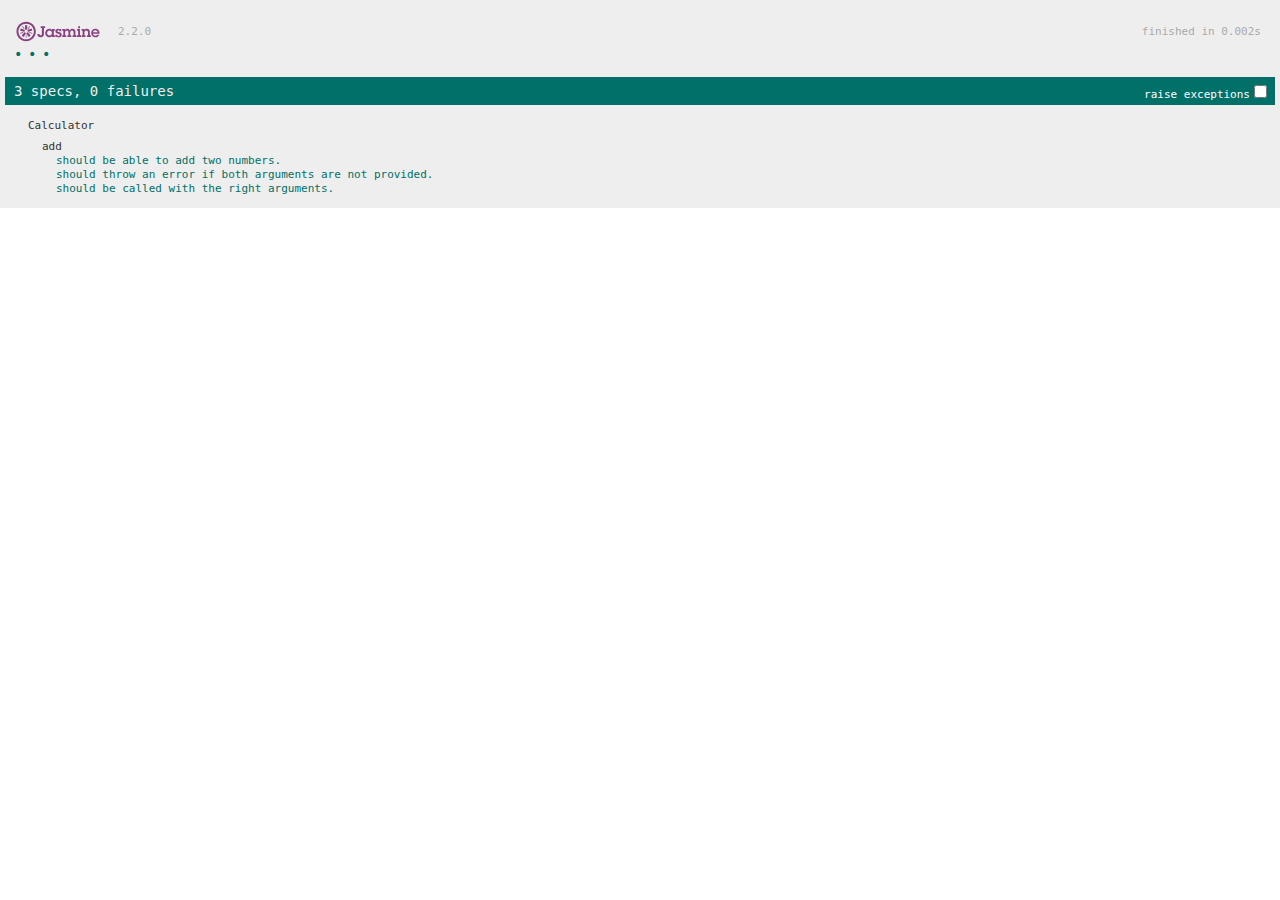
==== SpecRunner.html @ 1508240b "Jasmine" ====
<!DOCTYPE html>
<html>
<head>
  <meta charset="utf-8">
  <title>Jasmine Spec Runner v2.2.0</title>

  <link rel="shortcut icon" type="image/png" href="lib/jasmine-2.2.0/jasmine_favicon.png">
  <link rel="stylesheet" href="lib/jasmine-2.2.0/jasmine.css">

  <script src="lib/jasmine-2.2.0/jasmine.js"></script>
  <script src="lib/jasmine-2.2.0/jasmine-html.js"></script>
  <script src="lib/jasmine-2.2.0/boot.js"></script>

  <!-- include source files here... -->
  <script src="src/Calculator.js"></script>

  <!-- include spec files here... -->
  <script src="spec/SpecHelper.js"></script>
  <script src="spec/CalculatorSpec.js"></script>

</head>

<body>
</body>
</html>
---- lib/jasmine-2.2.0/jasmine.css ----
body { overflow-y: scroll; }

.jasmine_html-reporter { background-color: #eee; padding: 5px; margin: -8px; font-size: 11px; font-family: Monaco, "Lucida Console", monospace; line-height: 14px; color: #333; }
.jasmine_html-reporter a { text-decoration: none; }
.jasmine_html-reporter a:hover { text-decoration: underline; }
.jasmine_html-reporter p, .jasmine_html-reporter h1, .jasmine_html-reporter h2, .jasmine_html-reporter h3, .jasmine_html-reporter h4, .jasmine_html-reporter h5, .jasmine_html-reporter h6 { margin: 0; line-height: 14px; }
.jasmine_html-reporter .banner, .jasmine_html-reporter .symbol-summary, .jasmine_html-reporter .summary, .jasmine_html-reporter .result-message, .jasmine_html-reporter .spec .description, .jasmine_html-reporter .spec-detail .description, .jasmine_html-reporter .alert .bar, .jasmine_html-reporter .stack-trace { padding-left: 9px; padding-right: 9px; }
.jasmine_html-reporter .banner { position: relative; }
.jasmine_html-reporter .banner .title { background: url('[data-uri]') no-repeat; background: url('[data-uri]') no-repeat, none; -moz-background-size: 100%; -o-background-size: 100%; -webkit-background-size: 100%; background-size: 100%; display: block; float: left; width: 90px; height: 25px; }
.jasmine_html-reporter .banner .version { margin-left: 14px; position: relative; top: 6px; }
.jasmine_html-reporter .banner .duration { position: absolute; right: 14px; top: 6px; }
.jasmine_html-reporter #jasmine_content { position: fixed; right: 100%; }
.jasmine_html-reporter .version { color: #aaa; }
.jasmine_html-reporter .banner { margin-top: 14px; }
.jasmine_html-reporter .duration { color: #aaa; float: right; }
.jasmine_html-reporter .symbol-summary { overflow: hidden; *zoom: 1; margin: 14px 0; }
.jasmine_html-reporter .symbol-summary li { display: inline-block; height: 8px; width: 14px; font-size: 16px; }
.jasmine_html-reporter .symbol-summary li.passed { font-size: 14px; }
.jasmine_html-reporter .symbol-summary li.passed:before { color: #007069; content: "\02022"; }
.jasmine_html-reporter .symbol-summary li.failed { line-height: 9px; }
.jasmine_html-reporter .symbol-summary li.failed:before { color: #ca3a11; content: "\d7"; font-weight: bold; margin-left: -1px; }
.jasmine_html-reporter .symbol-summary li.disabled { font-size: 14px; }
.jasmine_html-reporter .symbol-summary li.disabled:before { color: #bababa; content: "\02022"; }
.jasmine_html-reporter .symbol-summary li.pending { line-height: 17px; }
.jasmine_html-reporter .symbol-summary li.pending:before { color: #ba9d37; content: "*"; }
.jasmine_html-reporter .symbol-summary li.empty { font-size: 14px; }
.jasmine_html-reporter .symbol-summary li.empty:before { color: #ba9d37; content: "\02022"; }
.jasmine_html-reporter .exceptions { color: #fff; float: right; margin-top: 5px; margin-right: 5px; }
.jasmine_html-reporter .bar { line-height: 28px; font-size: 14px; display: block; color: #eee; }
.jasmine_html-reporter .bar.failed { background-color: #ca3a11; }
.jasmine_html-reporter .bar.passed { background-color: #007069; }
.jasmine_html-reporter .bar.skipped { background-color: #bababa; }
.jasmine_html-reporter .bar.errored { background-color: #ca3a11; }
.jasmine_html-reporter .bar.menu { background-color: #fff; color: #aaa; }
.jasmine_html-reporter .bar.menu a { color: #333; }
.jasmine_html-reporter .bar a { color: white; }
.jasmine_html-reporter.spec-list .bar.menu.failure-list, .jasmine_html-reporter.spec-list .results .failures { display: none; }
.jasmine_html-reporter.failure-list .bar.menu.spec-list, .jasmine_html-reporter.failure-list .summary { display: none; }
.jasmine_html-reporter .running-alert { background-color: #666; }
.jasmine_html-reporter .results { margin-top: 14px; }
.jasmine_html-reporter.showDetails .summaryMenuItem { font-weight: normal; text-decoration: inherit; }
.jasmine_html-reporter.showDetails .summaryMenuItem:hover { text-decoration: underline; }
.jasmine_html-reporter.showDetails .detailsMenuItem { font-weight: bold; text-decoration: underline; }
.jasmine_html-reporter.showDetails .summary { display: none; }
.jasmine_html-reporter.showDetails #details { display: block; }
.jasmine_html-reporter .summaryMenuItem { font-weight: bold; text-decoration: underline; }
.jasmine_html-reporter .summary { margin-top: 14px; }
.jasmine_html-reporter .summary ul { list-style-type: none; margin-left: 14px; padding-top: 0; padding-left: 0; }
.jasmine_html-reporter .summary ul.suite { margin-top: 7px; margin-bottom: 7px; }
.jasmine_html-reporter .summary li.passed a { color: #007069; }
.jasmine_html-reporter .summary li.failed a { color: #ca3a11; }
.jasmine_html-reporter .summary li.empty a { color: #ba9d37; }
.jasmine_html-reporter .summary li.pending a { color: #ba9d37; }
.jasmine_html-reporter .description + .suite { margin-top: 0; }
.jasmine_html-reporter .suite { margin-top: 14px; }
.jasmine_html-reporter .suite a { color: #333; }
.jasmine_html-reporter .failures .spec-detail { margin-bottom: 28px; }
.jasmine_html-reporter .failures .spec-detail .description { background-color: #ca3a11; }
.jasmine_html-reporter .failures .spec-detail .description a { color: white; }
.jasmine_html-reporter .result-message { padding-top: 14px; color: #333; white-space: pre; }
.jasmine_html-reporter .result-message span.result { display: block; }
.jasmine_html-reporter .stack-trace { margin: 5px 0 0 0; max-height: 224px; overflow: auto; line-height: 18px; color: #666; border: 1px solid #ddd; background: white; white-space: pre; }
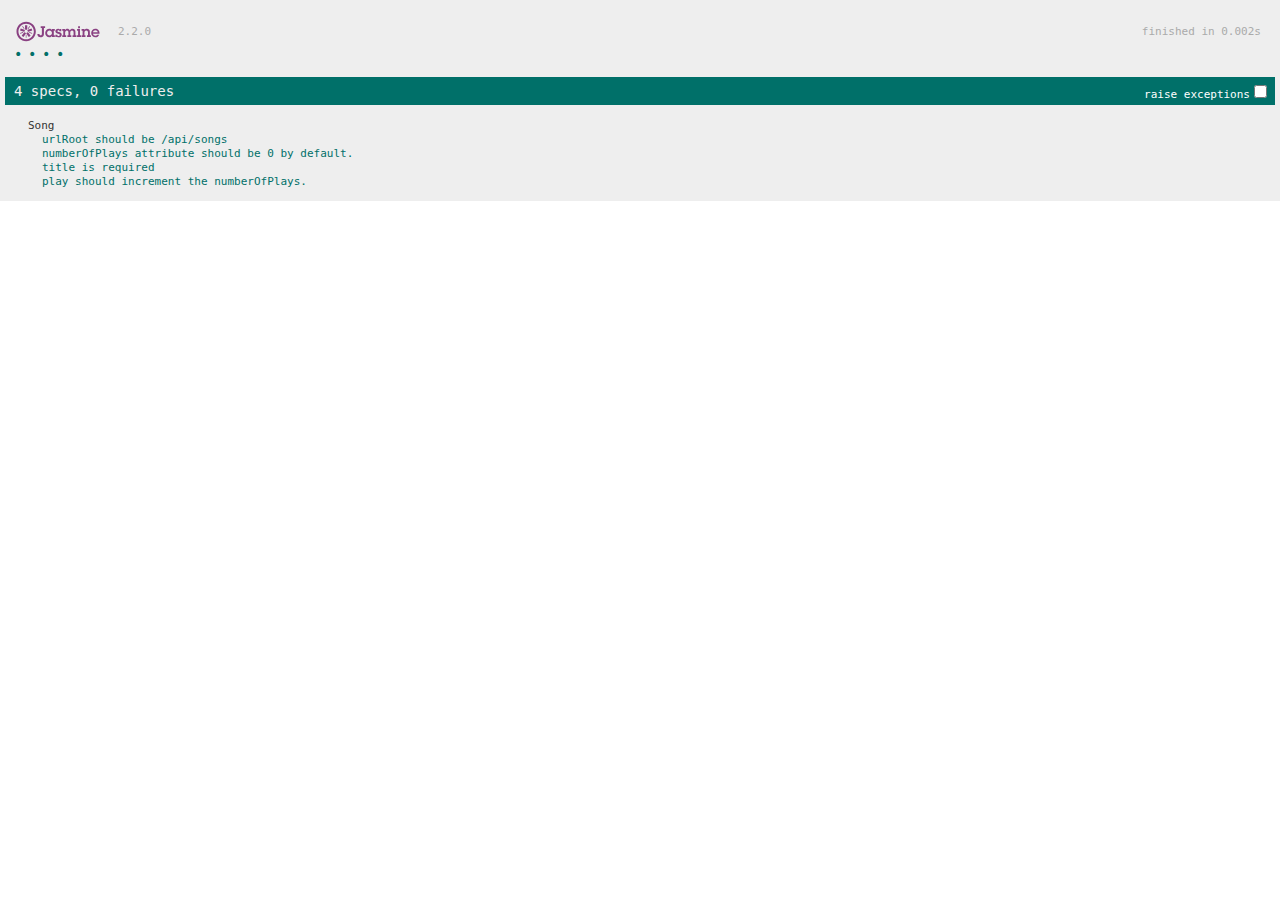
==== commit a80dd800: "Testing Backbone Models" ====
--- a/SpecRunner.html
+++ b/SpecRunner.html
@@ -1,22 +1,24 @@
 <!DOCTYPE html>
 <html>
 <head>
-  <meta charset="utf-8">
+  <meta charset='utf-8'>
   <title>Jasmine Spec Runner v2.2.0</title>
 
-  <link rel="shortcut icon" type="image/png" href="lib/jasmine-2.2.0/jasmine_favicon.png">
-  <link rel="stylesheet" href="lib/jasmine-2.2.0/jasmine.css">
+  <link rel='shortcut icon' type='image/png' href='lib/jasmine-2.2.0/jasmine_favicon.png'>
+  <link rel='stylesheet' href='lib/jasmine-2.2.0/jasmine.css'>
 
-  <script src="lib/jasmine-2.2.0/jasmine.js"></script>
-  <script src="lib/jasmine-2.2.0/jasmine-html.js"></script>
-  <script src="lib/jasmine-2.2.0/boot.js"></script>
+  <script src='lib/jasmine-2.2.0/jasmine.js'></script>
+  <script src='lib/jasmine-2.2.0/jasmine-html.js'></script>
+  <script src='lib/jasmine-2.2.0/boot.js'></script>
+  <script src='lib/jquery-min.js'></script>
+  <script src='lib/underscore-min.js'></script>
+  <script src='lib/backbone-min.js'></script>
 
   <!-- include source files here... -->
-  <script src="src/Calculator.js"></script>
+  <script src='src/Song.js'></script>
 
   <!-- include spec files here... -->
-  <script src="spec/SpecHelper.js"></script>
-  <script src="spec/CalculatorSpec.js"></script>
+  <script src='spec/SongSpec.js'></script>
 
 </head>
 
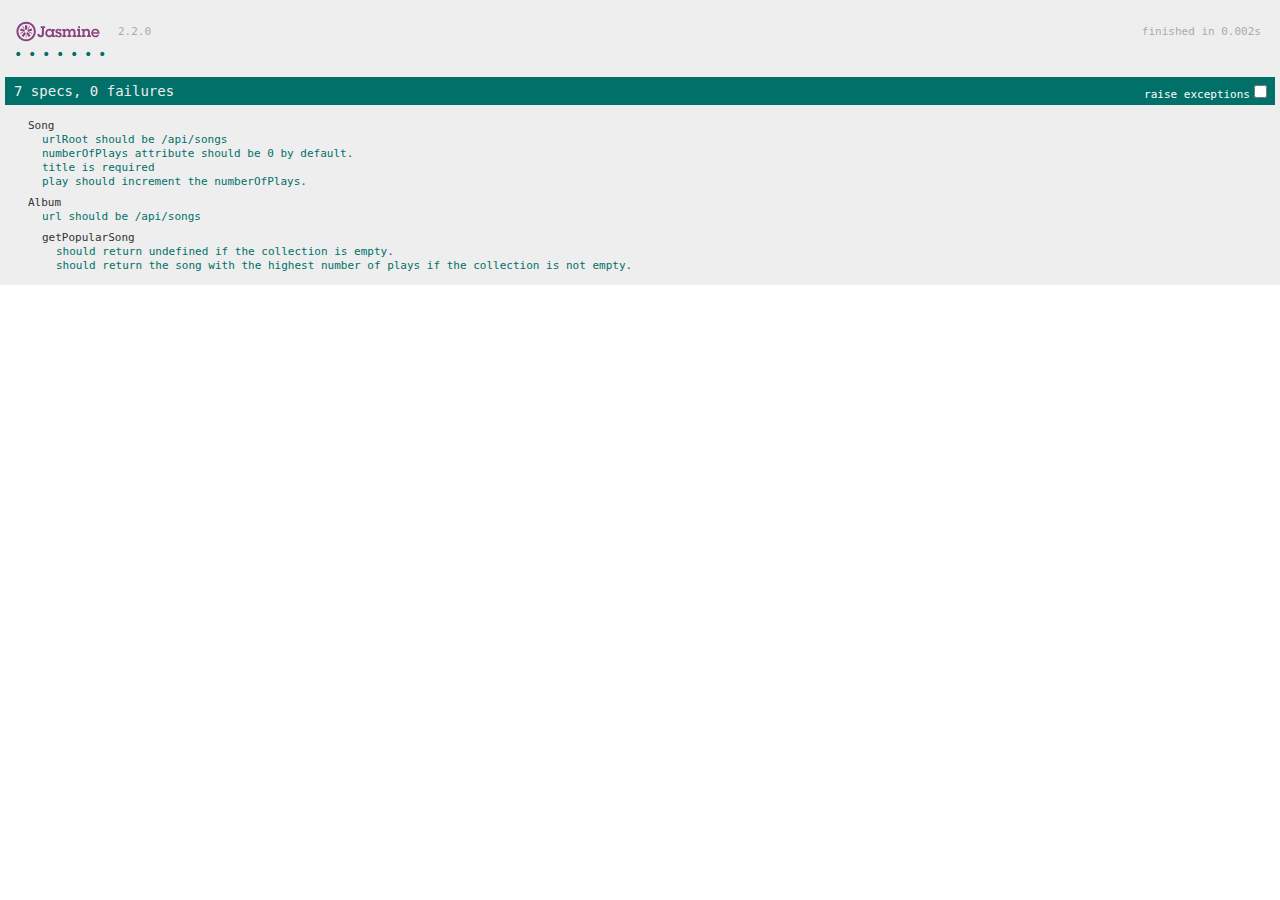
==== commit ad827ba5: "Testing Backbone Collections" ====
--- a/SpecRunner.html
+++ b/SpecRunner.html
@@ -1,27 +1,29 @@
 <!DOCTYPE html>
 <html>
-<head>
-  <meta charset='utf-8'>
-  <title>Jasmine Spec Runner v2.2.0</title>
+  <head>
+    <meta charset='utf-8'>
+    <title>Jasmine Spec Runner v2.2.0</title>
 
-  <link rel='shortcut icon' type='image/png' href='lib/jasmine-2.2.0/jasmine_favicon.png'>
-  <link rel='stylesheet' href='lib/jasmine-2.2.0/jasmine.css'>
+    <link rel='shortcut icon' type='image/png' href='lib/jasmine-2.2.0/jasmine_favicon.png'>
+    <link rel='stylesheet' href='lib/jasmine-2.2.0/jasmine.css'>
 
-  <script src='lib/jasmine-2.2.0/jasmine.js'></script>
-  <script src='lib/jasmine-2.2.0/jasmine-html.js'></script>
-  <script src='lib/jasmine-2.2.0/boot.js'></script>
-  <script src='lib/jquery-min.js'></script>
-  <script src='lib/underscore-min.js'></script>
-  <script src='lib/backbone-min.js'></script>
+    <script src='lib/jasmine-2.2.0/jasmine.js'></script>
+    <script src='lib/jasmine-2.2.0/jasmine-html.js'></script>
+    <script src='lib/jasmine-2.2.0/boot.js'></script>
+    <script src='lib/jquery-min.js'></script>
+    <script src='lib/underscore-min.js'></script>
+    <script src='lib/backbone-min.js'></script>
 
-  <!-- include source files here... -->
-  <script src='src/Song.js'></script>
+    <!-- include source files here... -->
+    <script src='src/Song.js'></script>
+    <script src='src/Album.js'></script>
 
-  <!-- include spec files here... -->
-  <script src='spec/SongSpec.js'></script>
+    <!-- include spec files here... -->
+    <script src='spec/SongSpec.js'></script>
+    <script src='spec/AlbumSpec.js'></script>
 
-</head>
+  </head>
 
-<body>
-</body>
+  <body>
+  </body>
 </html>
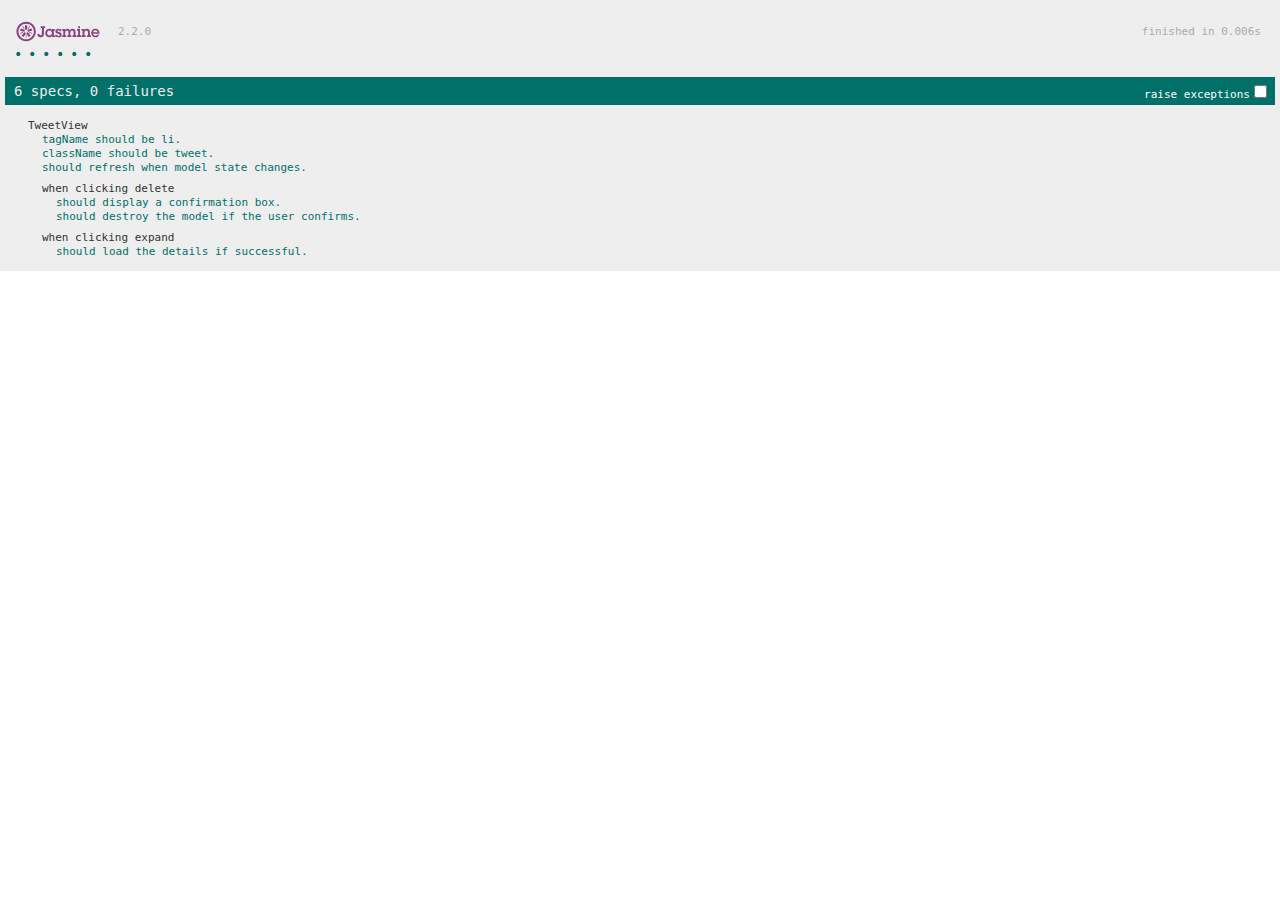
==== commit ba401e1d: "Testing Backbone Views" ====
--- a/SpecRunner.html
+++ b/SpecRunner.html
@@ -13,14 +13,14 @@
     <script src='lib/jquery-min.js'></script>
     <script src='lib/underscore-min.js'></script>
     <script src='lib/backbone-min.js'></script>
+    <script src='lib/jasmine-jquery.js'></script>
 
     <!-- include source files here... -->
-    <script src='src/Song.js'></script>
-    <script src='src/Album.js'></script>
+    <script src='src/Tweet.js'></script>
+    <script src='src/TweetView.js'></script>
 
     <!-- include spec files here... -->
-    <script src='spec/SongSpec.js'></script>
-    <script src='spec/AlbumSpec.js'></script>
+    <script src='spec/TweetViewSpec.js'></script>
 
   </head>
 
